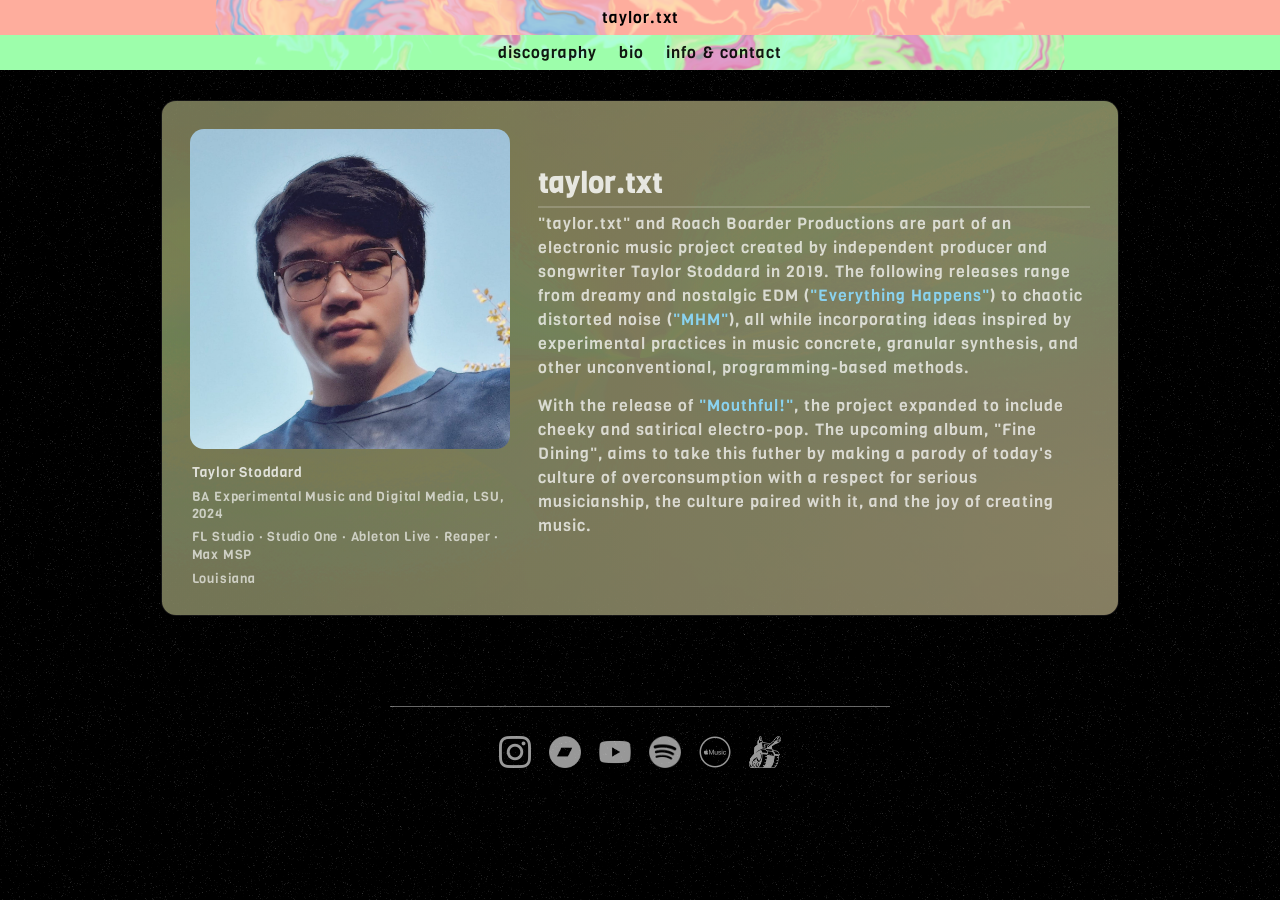
==== bio.html @ a4217192 "Bio & Discography Updatess - Added navigation at the top - Added bio page - Added "huh" and "Time su" ====
<!DOCTYPE html>
<html>
  <head>
    <meta charset="utf-8">
    <title>taylor.txt — bio</title>
    <link href="main.css" rel="stylesheet">
    <link href="bio.css" rel="stylesheet">
    <link rel="icon" href="images/roachcartoon.png" type="image/x-icon">
  </head>

  <body>
    <article class="header-style">
      <p class="header-text">taylor.txt</p>
    </article>

    <article class="nav-style">
      <a class="nav-link" href="index.html">discography</a>
      <a class="nav-link" href="bio.html">bio</a>
      <a class="nav-link" href="contact.html">info & contact</a>
    </article>

    <main class="bio-wrap">
      <section class="bio-card">
        <div class="bio-left">
            <img
                class="bio-photo"
                src="images/taylor.jpg"
                alt="taylor.txt portrait"
                draggable="false"
            >

            <div class="bio-meta">
                <p class="bio-meta-line bio-name">Taylor Stoddard</p>
                <p class="bio-meta-line">BA Experimental Music and Digital Media, LSU, 2024</p>
                <p class="bio-meta-line bio-tools">
                FL Studio · Studio One · Ableton Live · Reaper · Max MSP
                </p>
                <p class="bio-meta-line">Louisiana</p>
            </div>
            </div>

        <div class="bio-right">
          <h1 class="bio-title">taylor.txt</h1>
          <p class="bio-text">
            "taylor.txt" and Roach Boarder Productions are part of an electronic music project created by independent producer and songwriter Taylor Stoddard in 2019. The following releases range from dreamy and nostalgic EDM (<a class="album-mention" href="index.html#album-everything-happens">"Everything Happens"</a>) to chaotic distorted noise (<a class="album-mention" href="index.html#ep-mhm">"MHM"</a>), all while incorporating ideas inspired by experimental practices in music concrete, granular synthesis, and other unconventional, programming-based methods.
          </p>

          <p class="bio-text">
            With the release of <a class="album-mention" href="index.html#song-mouthful">"Mouthful!"</a>, the project expanded to include cheeky and satirical electro-pop. The upcoming album, "Fine Dining", aims to take this futher by making a parody of today's culture of overconsumption with a respect for serious musicianship, the culture paired with it, and the joy of creating music.
          </p>
        </div>
      </section>
    </main>

    <footer class="site-footer">
      <div class="socials">
        <a href="https://www.instagram.com/taylor.docx?igsh=MTJ6emJid2t2YmhhZg==" aria-label="Instagram">
          <img src="images/instagram.png" class="social-icon" alt="">
        </a>

        <a href="https://twitter.com/USERNAME" aria-label="Bandcamp">
          <img src="images/bandcamp.png" class="social-icon" alt="">
        </a>

        <a href="https://www.youtube.com/@roachboarderproductions2123" aria-label="YouTube">
          <img src="images/youtube.png" class="social-icon" alt="">
        </a>

        <a href="https://open.spotify.com/artist/63DqjvU1sROk2sv3IH0GjR?si=gvfMiocpROyNqc54jyZnbg" aria-label="Spotify">
          <img src="images/spotify.png" class="social-icon" alt="">
        </a>

        <a href="https://music.apple.com/us/artist/taylor-txt/1529696181" aria-label="Apple Music">
          <img src="images/apple.png" class="social-icon" alt="">
        </a>

        <a href="https://roachboarder.newgrounds.com/" aria-label="Newgrounds">
          <img src="images/newgrounds.png" class="social-icon" alt="">
        </a>
      </div>
    </footer>

    <div id="audio-gradient-overlay" aria-hidden="true"></div>
    <script src="main.js"></script>

    <script>
      window.addEventListener('load', () => {
        document.body.classList.add('page-enter');
      });
    </script>
  </body>
</html>
---- main.css ----
@font-face {
  font-family: "VigaRegular";
  src: url('fonts/Viga-Regular.ttf') format('truetype');
  font-weight: normal;
  font-style: normal;
}

body {
  background-image: url('images/noise-big.png');
  font-family: "VigaRegular", sans-serif;
  font-weight: 400;
  letter-spacing: 1px;
  padding-bottom: 25px;
  margin: 0;
  padding-top: 70px;
  padding-bottom: 25px;
  overflow-x: hidden;
}

audio {
  width: 400px;
}

.header-style {
  background-image: url('images/banner-9177.png');
  background-size: cover;
  position: fixed;
  z-index: 1;
  display: flex;
  flex-direction: column;
  justify-content: center;
  align-items: center;
  width: 100vw;
  height: 35px;
  z-index: 10;
  top: 0;
  left: 0;
  margin: 0;
}

.nav-style {
  background-image: url('images/banner2.png');
  background-size: cover;

  position: fixed;
  z-index: 1;

  display: flex;
  justify-content: center;
  align-items: center;
  gap: 22px;

  width: 100vw;
  height: 35px;

  z-index: 9;
  top: 35px;
  left: 0;

  transform: translateY(0);
  transition: transform 0.35s ease;
}


.nav-link {
  color: black;
  text-decoration: none;
  opacity: 0.9;
}

.nav-link:hover {
  text-decoration: underline;
  opacity: 1;
}

body.nav-retreat .nav-style {
  transform: translateY(-35px);
}

.year-index {
  color: rgba(255,255,255,0.7);
  width: 75%;
  max-width: 800px;
  border-bottom: 2px solid rgba(255, 255, 255, 0.247);
}

.container {
  margin-top: 30px;
  width: 100%;
  display: flex;
  justify-content: center;
  align-items: center;
}

.year-nav {
  width: 100%;
  margin-top: 20px;
  margin-bottom: 10px;

  display: flex;
  justify-content: center;
  align-items: center;
  gap: 10px;

  font-size: 13px;
  letter-spacing: 1px;
}

.year-nav a {
  color: rgba(255,255,255,0.7);
  text-decoration: none;
  transition: color 140ms ease;
}

.year-nav a:hover {
  color: rgba(255,255,255,0.95);
}

.year-dot {
  color: rgba(255,255,255,0.35);
  pointer-events: none;
}

/* 2025 SONGS */

/* CANDY SWIPE */

.candy-swipe {
  position: relative;
  overflow: hidden;
  cursor: pointer;

  width: 75%;
  max-width: 800px;
  border-radius: 15px;
}

.candy-swipe::before {
  content: "";
  position: absolute;
  inset: 0;

  background-image: url('images/candyswipe.png');
  background-size: cover;
  background-position: center 50%;

  transform: scale(1);
  transition: transform 0.5s ease;
  will-change: transform;
  z-index: 0;
}

.candy-swipe::after {
  content: "";
  position: absolute;
  inset: 0;

  background: linear-gradient(rgba(0,0,0,1), rgba(0,0,0,1));
  opacity: 0.6;

  transition: opacity 0.5s ease;
  z-index: 1;
}

.candy-swipe:hover::before {
  transform: scale(1.1);  /* Amount to scale in/out the card */
}

.candy-swipe:hover::after {
  opacity: 0.8; /* Amount of darkness during hover the card */
}

.candy-swipe .blur {
  position: relative;
  z-index: 2;
}

.candy-swipe .links.links-stack {
  display: flex;
  flex-direction: column;
  align-items: flex-start;
}

.candy-swipe .links.links-stack .links-row {
  display: flex;
  flex-direction: row;
}

.candy-swipe .links.links-stack .award-row {
  display: flex;
  flex-direction: row;
}

.candy-swipe .award-badge {
  position: relative;
  display: inline-flex;
  align-items: center;

  background: transparent;
  border: 0;
  padding: 0;
  cursor: pointer;
}

.candy-swipe .award-tooltip {
  position: absolute;
  left: calc(100% + 5px);
  top: 70%;
  transform: translateY(-50%) translateX(-4px);

  background: rgba(255, 255, 255, 0.85);
  border: 1px solid rgba(255,255,255,0.12);
  color: rgba(0, 0, 0, 0.85);

  font-size: 12px;
  letter-spacing: 0.6px;
  padding: 8px 10px;
  border-radius: 10px;
  white-space: nowrap;

  opacity: 0;
  pointer-events: none;
  transition: opacity 160ms ease, transform 160ms ease;
  z-index: 50;
}

.candy-swipe .award-badge:hover .award-tooltip {
  opacity: 1;
  transform: translateY(-50%) translateX(0);
}

/* BIT.CRUNCH. */

.bitcrunch {
  position: relative;
  overflow: hidden;
  cursor: pointer;

  width: 75%;
  max-width: 800px;
  border-radius: 15px;
}

.bitcrunch::before {
  content: "";
  position: absolute;
  inset: 0;

  background-image: url('images/The_Bends_orb_test_red.png');
  background-size: cover;
  background-position: center 50%;

  transform: scale(1);
  transition: transform 0.5s ease;
  will-change: transform;
  z-index: 0;
}

.bitcrunch::after {
  content: "";
  position: absolute;
  inset: 0;

  background: linear-gradient(rgba(0,0,0,1), rgba(0,0,0,1));
  opacity: 0.6;

  transition: opacity 0.5s ease;
  z-index: 1;
}

.bitcrunch:hover::before {
  transform: scale(1.1);  /* Amount to scale in/out the card */
}

.bitcrunch:hover::after {
  opacity: 0.8; /* Amount of darkness during hover the card */
}

.bitcrunch .blur {
  position: relative;
  z-index: 2;
}

/* system.Instruction */

.system-instruction {
  position: relative;
  overflow: hidden;
  cursor: pointer;

  width: 75%;
  max-width: 800px;
  border-radius: 15px;
}

.system-instruction::before {
  content: "";
  position: absolute;
  inset: 0;

  background-image: url('images/The_Bends_orb_test.png');
  background-size: cover;
  background-position: center 50%;

  transform: scale(1);
  transition: transform 0.5s ease;
  will-change: transform;
  z-index: 0;
}

.system-instruction::after {
  content: "";
  position: absolute;
  inset: 0;

  background: linear-gradient(rgba(0,0,0,1), rgba(0,0,0,1));
  opacity: 0.6;

  transition: opacity 0.5s ease;
  z-index: 1;
}

.system-instruction:hover::before {
  transform: scale(1.1);  /* Amount to scale in/out the card */
}

.system-instruction:hover::after {
  opacity: 0.8; /* Amount of darkness during hover the card */
}

.system-instruction .blur {
  position: relative;
  z-index: 2;
}

/* megagecko! */

.megagecko {
  position: relative;
  overflow: hidden;
  cursor: pointer;

  width: 75%;
  max-width: 800px;
  border-radius: 15px;
}

.megagecko::before {
  content: "";
  position: absolute;
  inset: 0;

  background-image: url('images/The_Bends_orb_test.png');
  background-size: cover;
  background-position: center 50%;

  transform: scale(1);
  transition: transform 0.5s ease;
  will-change: transform;
  z-index: 0;
}

.megagecko::after {
  content: "";
  position: absolute;
  inset: 0;

  background: linear-gradient(rgba(0,0,0,1), rgba(0,0,0,1));
  opacity: 0.6;

  transition: opacity 0.5s ease;
  z-index: 1;
}

.megagecko:hover::before {
  transform: scale(1.1);  /* Amount to scale in/out the card */
}

.megagecko:hover::after {
  opacity: 0.8; /* Amount of darkness during hover the card */
}

.megagecko .blur {
  position: relative;
  z-index: 2;
}

/* 2024 SONGS */

/* Mouthful! */

.mouthful {
  position: relative;
  overflow: hidden;
  cursor: pointer;

  width: 75%;
  max-width: 800px;
  border-radius: 15px;
}

.mouthful::before {
  content: "";
  position: absolute;
  inset: 0;

  background-image: url('images/babasweeny.png');
  background-size: cover;
  background-position: center 50%;

  transform: scale(1);
  transition: transform 0.5s ease;
  will-change: transform;
  z-index: 0;
}

.mouthful::after {
  content: "";
  position: absolute;
  inset: 0;

  background: linear-gradient(rgba(0,0,0,1), rgba(0,0,0,1));
  opacity: 0.6;

  transition: opacity 0.5s ease;
  z-index: 1;
}

.mouthful:hover::before {
  transform: scale(1.1);  /* amount to scale in/out the card */
}

.mouthful:hover::after {
  opacity: 0.8; /* amount of darkness during hover the card */
}

.mouthful .blur {
  position: relative;
  z-index: 2;
}

/* (ALBUM) Everything Happens */

.everything-happens {
  position: relative;
  overflow: hidden;
  cursor: pointer;

  width: 75%;
  max-width: 800px;
  border-radius: 15px;
}

.everything-happens::before {
  content: "";
  position: absolute;
  inset: 0;

  background-image: url("images/everything happens.jpg");
  background-size: cover;
  background-position: center 50%;

  transform: scale(1);
  transition: transform 0.5s ease;
  will-change: transform;

  z-index: 0;
}

.everything-happens::after {
  content: "";
  position: absolute;
  inset: 0;

  background: rgba(0, 0, 0, 1);
  opacity: 0.6;
  pointer-events: none;

  z-index: 1;
}

.everything-happens .light-blur-eh,
.everything-happens .blur {
  position: relative;
  z-index: 2;
}

.everything-happens:hover::before {
  transform: scale(1.08);
}

.everything-happens .blur::after {
  content: "";
  position: absolute;
  inset: 0;

  background: rgba(0, 0, 0, 1);
  opacity: 0;
  transition: opacity 0.5s ease;
  pointer-events: none;

  border-radius: 15px;
  z-index: 0;
}

.everything-happens .blur > * {
  position: relative;
  z-index: 1;
}

.everything-happens:hover .blur::after {
  opacity: 0.2;
}

/* 2020 SONGS */

/* (ALBUM) mhm */

.mhm {
  position: relative;
  overflow: hidden;
  cursor: pointer;

  width: 75%;
  max-width: 800px;
  border-radius: 15px;
}

.mhm::before {
  content: "";
  position: absolute;
  inset: 0;

  background-image: url("images/mhm.jpg");
  background-size: cover;
  background-position: center 50%;

  transform: scale(1);
  transition: transform 0.5s ease;
  will-change: transform;

  z-index: 0;
}

.mhm::after {
  content: "";
  position: absolute;
  inset: 0;

  background: rgba(0, 0, 0, 1);
  opacity: 0.6;
  pointer-events: none;

  z-index: 1;
}

.mhm .light-blur-mhm,
.mhm .blur {
  position: relative;
  z-index: 2;
}

.mhm:hover::before {
  transform: scale(1.08);
}

.mhm .blur::after {
  content: "";
  position: absolute;
  inset: 0;

  background: rgba(0, 0, 0, 1);
  opacity: 0;
  transition: opacity 0.5s ease;
  pointer-events: none;

  border-radius: 15px;
  z-index: 0;
}

.mhm .blur > * {
  position: relative;
  z-index: 1;
}

.mhm:hover .blur::after {
  opacity: 0.2;
}

/* 2019 SONGS */

/* huh */

.huh {
  position: relative;
  overflow: hidden;
  cursor: pointer;

  width: 75%;
  max-width: 800px;
  border-radius: 15px;
}

.huh::before {
  content: "";
  position: absolute;
  inset: 0;

  background-image: url("images/huh.jpg");
  background-size: cover;
  background-position: center 50%;

  transform: scale(1);
  transition: transform 0.5s ease;
  will-change: transform;

  z-index: 0;
}

.huh::after {
  content: "";
  position: absolute;
  inset: 0;

  background: rgba(0, 0, 0, 1);
  opacity: 0.6;
  pointer-events: none;

  z-index: 1;
}

.huh .light-blur-huh,
.huh .blur {
  position: relative;
  z-index: 2;
}

.huh:hover::before {
  transform: scale(1.08);
}

.huh .blur::after {
  content: "";
  position: absolute;
  inset: 0;

  background: rgba(0, 0, 0, 1);
  opacity: 0;
  transition: opacity 0.5s ease;
  pointer-events: none;

  border-radius: 15px;
  z-index: 0;
}

.huh .blur > * {
  position: relative;
  z-index: 1;
}

.huh:hover .blur::after {
  opacity: 0.2;
}

/* Time Surfin' */

.times {
  position: relative;
  overflow: hidden;
  cursor: pointer;

  width: 75%;
  max-width: 800px;
  border-radius: 15px;
}

.times::before {
  content: "";
  position: absolute;
  inset: 0;

  background-image: url("images/timesurf.jpg");
  background-size: cover;
  background-position: center 50%;

  transform: scale(1);
  transition: transform 0.5s ease;
  will-change: transform;

  z-index: 0;
}

.times::after {
  content: "";
  position: absolute;
  inset: 0;

  background: rgba(0, 0, 0, 1);
  opacity: 0.6;
  pointer-events: none;

  z-index: 1;
}

.times .light-blur-times,
.times .blur {
  position: relative;
  z-index: 2;
}

.times:hover::before {
  transform: scale(1.08);
}

.times.blur::after {
  content: "";
  position: absolute;
  inset: 0;

  background: rgba(0, 0, 0, 1);
  opacity: 0;
  transition: opacity 0.5s ease;
  pointer-events: none;

  border-radius: 15px;
  z-index: 0;
}

.times .blur > * {
  position: relative;
  z-index: 1;
}

.times:hover .blur::after {
  opacity: 0.2;
}

/* SONGS END */

.blur {
  backdrop-filter: blur(20px);
  padding-left: 30px;
  padding-right: 30px;
  display: flex;
  justify-content: center;
  border: 0px;
  border-radius: 15px;
}

.light-blur-eh {
  background:
    linear-gradient(90deg,rgba(103, 237, 255, 0.2), rgba(200, 62, 255, 0.2));
  backdrop-filter: blur(20px);
  padding-left: 30px;
  padding-right: 30px;
  display: flex;
  justify-content: center;
  align-items: center;
  color: rgba(255,255,255,0.7);
  border: 0px;
  border-top-left-radius: 15px;
  border-top-right-radius: 15px;
}

.light-blur-mhm {
  background:
    linear-gradient(90deg,rgba(255, 176, 103, 0.2), rgba(255, 62, 62, 0.2));
  backdrop-filter: blur(20px);
  padding-left: 30px;
  padding-right: 30px;
  display: flex;
  justify-content: center;
  align-items: center;
  color: rgba(255,255,255,0.7);
  border: 0px;
  border-top-left-radius: 15px;
  border-top-right-radius: 15px;
}

.light-blur-huh {
  background:
    linear-gradient(90deg,rgba(255, 103, 103, 0.2), rgba(255, 133, 62, 0.2));
  backdrop-filter: blur(20px);
  padding-left: 30px;
  padding-right: 30px;
  display: flex;
  justify-content: center;
  align-items: center;
  color: rgba(255,255,255,0.7);
  border: 0px;
  border-top-left-radius: 15px;
  border-top-right-radius: 15px;
}

.light-blur-times {
  background:
    linear-gradient(90deg,rgba(103, 187, 255, 0.2), rgba(232, 62, 255, 0.2));
  backdrop-filter: blur(20px);
  padding-left: 30px;
  padding-right: 30px;
  display: flex;
  justify-content: center;
  align-items: center;
  color: rgba(255,255,255,0.7);
  border: 0px;
  border-top-left-radius: 15px;
  border-top-right-radius: 15px;
}


.paragraph {
  margin: 20px;
  display: flex;
  flex-direction:column;
  justify-content: center;
}

.ac-container {
  margin-top: 30px;
  width: 100%;
  display: flex;
  justify-content: center;
}

.album-paragraph {
  margin: 20px;
  margin-top: 30px;
  display: flex;
  flex-direction: column;
}

.album-song {
  border-bottom: 2px solid rgba(255, 255, 255, 0.247);
  padding-bottom: 10px;
  margin-bottom: 35px;
}

.album-song-end {
  padding-bottom: 10px;
  margin-bottom: 35px;
}

.album-cover {
  margin-top: 20px;
  align-items: flex-start;
}

.cover {
  width: 300px;
  height: 300px;
}

.paragraph-text {
  margin-top: -15px;
  color: rgba(255, 255, 255, 0.719);
}

.header-text {
  color: black;
}

.links {
  display: flex;
  flex-direction: row;
}

.logo {
  margin-top: 15px;
  margin-right: 10px;
  width: 25px;
}

.newgrounds {
  margin-top: 18px;
}

#audio-gradient-overlay {
  --period: 3600px;
  position: fixed;
  inset: 0;
  pointer-events: none;
  z-index: -1;
  opacity: 0;
  transition: opacity 1s ease;
  mix-blend-mode: normal;

  background: repeating-linear-gradient(
    to left,
    hsla(  0, 100%, 60%, 0.15)    0px,
    hsla( 10, 100%, 60%, 0.15)  100px,
    hsla( 20, 100%, 60%, 0.15)  200px,
    hsla( 30, 100%, 60%, 0.15)  300px,
    hsla( 40, 100%, 60%, 0.15)  400px,
    hsla( 50, 100%, 60%, 0.15)  500px,
    hsla( 60, 100%, 60%, 0.15)  600px,
    hsla( 70, 100%, 60%, 0.15)  700px,
    hsla( 80, 100%, 60%, 0.15)  800px,
    hsla( 90, 100%, 60%, 0.15)  900px,
    hsla(100, 100%, 60%, 0.15) 1000px,
    hsla(110, 100%, 60%, 0.15) 1100px,
    hsla(120, 100%, 60%, 0.15) 1200px,
    hsla(130, 100%, 60%, 0.15) 1300px,
    hsla(140, 100%, 60%, 0.15) 1400px,
    hsla(150, 100%, 60%, 0.15) 1500px,
    hsla(160, 100%, 60%, 0.15) 1600px,
    hsla(170, 100%, 60%, 0.15) 1700px,
    hsla(180, 100%, 60%, 0.15) 1800px,
    hsla(190, 100%, 60%, 0.15) 1900px,
    hsla(200, 100%, 60%, 0.15) 2000px,
    hsla(210, 100%, 60%, 0.15) 2100px,
    hsla(220, 100%, 65%, 0.15) 2200px,
    hsla(230, 100%, 65%, 0.15) 2300px,
    hsla(240, 100%, 65%, 0.15) 2400px,
    hsla(250, 100%, 65%, 0.15) 2500px,
    hsla(260, 100%, 65%, 0.15) 2600px,
    hsla(270, 100%, 65%, 0.15) 2700px,
    hsla(280, 100%, 65%, 0.15) 2800px,
    hsla(290, 100%, 65%, 0.15) 2900px,
    hsla(300, 100%, 65%, 0.15) 3000px,
    hsla(310, 100%, 65%, 0.15) 3100px,
    hsla(320, 100%, 65%, 0.15) 3200px,
    hsla(330, 100%, 65%, 0.15) 3300px,
    hsla(340, 100%, 60%, 0.15) 3400px,
    hsla(350, 100%, 60%, 0.15) 3500px,
    hsla(  0, 100%, 60%, 0.15) 3600px
  );

  background-size: var(--period) 100%;
  background-position: 0 50%;
  animation: rainbow-slide 12s linear infinite paused;
}

#audio-gradient-overlay.on {
  opacity: .5;
  animation-play-state: running;
}

@keyframes rainbow-slide {
  from { background-position: 0 50%; }
  to   { background-position: calc(1 * var(--period)) 50%; }
}

.blur,
.album-song,
.album-song-end {
  position: relative;
}

.album-song .eq-stack,
.album-song-end .eq-stack {
  right: -190px;
  top: 50%;
  transform: translateY(-50%);
  width: 140px;
}

.eq-stack {
  position: absolute;
  right: -160px;
  top: 50%;
  transform: translateY(-50%);
  display: flex;
  flex-direction: column;
  gap: 8px;
  width: 160px;
  pointer-events: none;
  opacity: 0;
  transition: opacity .3s ease;
  z-index: 3;
}
.eq-stack.on { opacity: 1; }

.eq-bar {
  height: 8px;
  width: 0;
  border-top-right-radius: 999px;
  border-bottom-right-radius: 999px;
  background: rgba(255,255,255,0.4);
  box-shadow: 0 0 8px rgba(255,255,255,.15);
}

.site-footer {
  width: 100%;
  margin-top: 60px;
  padding: 30px 0 40px;
  position: relative;
  display: flex;
  justify-content: center;
  margin-top: 80px;
  opacity: 0.85;
}

.site-footer::before {
  content: "";
  position: absolute;
  top: 0;
  left: 50%;
  transform: translateX(-50%);

  width: 500px;
  height: 1px;
  background: rgba(255, 255, 255, 0.473);
}

.socials {
  display: flex;
  gap: 18px;
  align-items: center;
}

.social-icon {
  width: 32px;
  height: 32px;
  opacity: 0.7;

  transition:
    opacity 160ms ease,
    transform 160ms ease,
    filter 160ms ease;
}

.socials a:hover .social-icon {
  opacity: 1;
  transform: translateY(-2px);
  filter: drop-shadow(0 0 6px rgba(255,255,255,0.25));
}

.year-index,
.everything-happens,
.mhm,
.mouthful,
.album-song,
.album-song-end {
  scroll-margin-top: 70px;
}
---- bio.css ----
.bio-wrap {
  width: 100%;
  display: flex;
  justify-content: center;
  padding: 30px 0 10px;
}

.bio-card {
  width: 75%;
  max-width: 900px;
  border-radius: 15px;
  backdrop-filter: blur(20px);
  background: rgba(0,0,0,0.35);
  border: 1px solid rgba(255,255,255,0.08);
  position: relative;
  overflow: hidden;
  display: grid;
  grid-template-columns: 320px 1fr;
  gap: 28px;

  padding: 28px;
}

.bio-left {
  display: flex;
  flex-direction: column;
  align-items: flex-start;
  justify-content: flex-start;
  z-index: 2;
  position: relative;
}

.bio-card::before {
  content: "";
  position: absolute;
  inset: 0;

  background-image: url("images/taylorbg.jpg");
  background-size: cover;
  background-position: center;
  opacity: .15;
  filter: saturate(0.9) contrast(1.05);

  z-index: 0;
  pointer-events: none;
}

.bio-card::after {
  content: "";
  position: absolute;
  inset: -35%;

  background:
    radial-gradient(circle at 25% 20%,
      rgba(140, 255, 150, 0.226),
      rgba(140, 255, 178, 0.226) 55%),
    radial-gradient(circle at 80% 70%,
      rgba(255, 173, 140, 0.459),
      rgba(255, 186, 140, 0.349) 60%);

  opacity: 1;
  pointer-events: none;
  mix-blend-mode: normal;

  z-index: 1;

  animation: bioGlow 7s ease-in-out infinite;
}

@keyframes bioGlow {
  0%, 100% { opacity: 0.2; transform: translate(0px, 0px); }
  50%      { opacity: 0.4;  transform: translate(12px, 10px); }
}

.bio-photo {
  width: 320px;
  height: 320px;
  object-fit: cover;
  border-radius: 14px;
  user-select: none;
  opacity: 0;
  transform: translateX(-10px) scale(0.985);
  transition: opacity 220ms ease, transform 320ms ease;
}

.bio-title {
  position: relative;
  display: inline-block;
}

.bio-title::after {
  content: "";
  position: absolute;
  left: 0;
  bottom: -6px;
  height: 2px;
  width: 100%;
  background: rgba(255,255,255,0.18);
  transform: scaleX(0);
  transform-origin: left;
  transition: transform 260ms ease;
}

body.page-enter .bio-title::after {
  transform: scaleX(1);
  transition-delay: 120ms;
}

.bio-right {
  display: flex;
  flex-direction: column;
  justify-content: center;
  z-index: 2;
  opacity: 0;
  transform: translateY(6px);
  transition: opacity 180ms ease, transform 220ms ease;
  position: relative;
}

.bio-title {
  margin: 0 0 10px 0;
  color: rgba(255,255,255,0.82);
  font-size: 28px;
  letter-spacing: 1px;
}

.bio-text {
  margin: 0 0 14px 0;
  color: rgba(255,255,255,0.72);
  line-height: 1.5;
}

body.page-enter .bio-photo {
  opacity: 1;
  transform: translateX(0) scale(1);
}

body.page-enter .bio-right {
  opacity: 1;
  transform: translateY(0);
  transition-delay: 80ms;
}

.bio-meta {
  margin-top: 14px;
  padding-left: 2px;

  display: flex;
  flex-direction: column;
  gap: 6px;

  opacity: 0;
  transform: translateY(6px);
  transition: opacity 180ms ease, transform 220ms ease;
}

.bio-meta-line {
  margin: 0;
  font-size: 13px;
  letter-spacing: 0.8px;
  color: rgba(255,255,255,0.65);
}

.bio-name {
  font-size: 14px;
  color: rgba(255,255,255,0.78);
}

.bio-tools {
  line-height: 1.4;
}

body.page-enter .bio-meta {
  opacity: 1;
  transform: translateY(0);
  transition-delay: 120ms;
}


.album-mention {
  color: rgba(140, 220, 255, 0.9);
  text-decoration: none;
  position: relative;
  transition: filter 160ms ease, color 160ms ease;
}

.album-mention:hover {
  color: rgba(255, 255, 255, 0.95);
  filter:
    drop-shadow(0 0 6px rgba(140, 220, 255, 0.35))
    drop-shadow(0 0 10px rgba(255, 140, 220, 0.22));
}

.album-mention::after {
  content: "";
  position: absolute;
  left: 0;
  right: 0;
  bottom: -2px;
  height: 1px;
  background: rgba(140, 220, 255, 0.35);
  transform: scaleX(0);
  transform-origin: left;
  transition: transform 180ms ease;
}

.album-mention:hover::after {
  transform: scaleX(1);
}
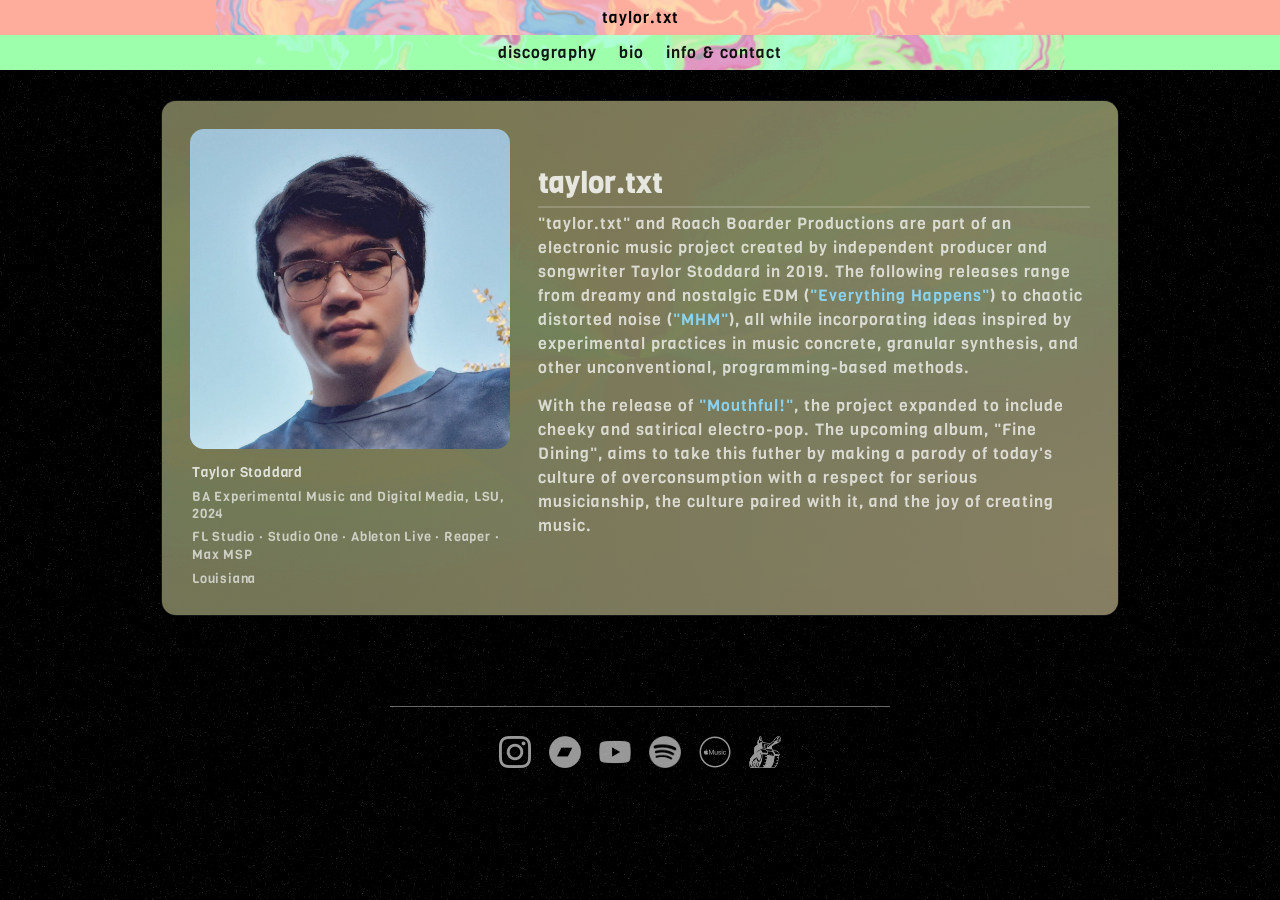
==== commit 4c12fcdd: "Info/Contact Page & Phone Fix Test - Added info & contact page - Testing phone fix" ====
--- a/bio.html
+++ b/bio.html
@@ -16,7 +16,7 @@
     <article class="nav-style">
       <a class="nav-link" href="index.html">discography</a>
       <a class="nav-link" href="bio.html">bio</a>
-      <a class="nav-link" href="contact.html">info & contact</a>
+      <a class="nav-link" href="info.html">info & contact</a>
     </article>
 
     <main class="bio-wrap">
--- a/main.css
+++ b/main.css
@@ -1032,4 +1032,49 @@
 .album-song,
 .album-song-end {
   scroll-margin-top: 70px;
+}
+
+/* Mobile Fix */
+
+@media (max-width: 700px) {
+  .candy-swipe, .mouthful, .bitcrunch, .system-instruction, .megagecko,
+  .everything-happens, .mhm, .defenders-of-the-funny, .huh, .times {
+    width: calc(100% - 24px);
+    max-width: none;
+  }
+
+  .blur {
+    flex-direction: column;
+    align-items: center;
+    padding-left: 16px;
+    padding-right: 16px;
+  }
+
+  .paragraph {
+    margin: 16px 0;
+    width: 100%;
+    align-items: center;
+    text-align: center;
+  }
+
+  .cover {
+    width: 100%;
+    max-width: 320px;
+    height: auto;
+    aspect-ratio: 1 / 1;
+  }
+
+  audio {
+    width: 100%;
+    max-width: 420px;
+  }
+
+  .links {
+    justify-content: center;
+    flex-wrap: wrap;
+  }
+
+  .album-paragraph {
+    margin: 16px 0 0;
+  }
 }
